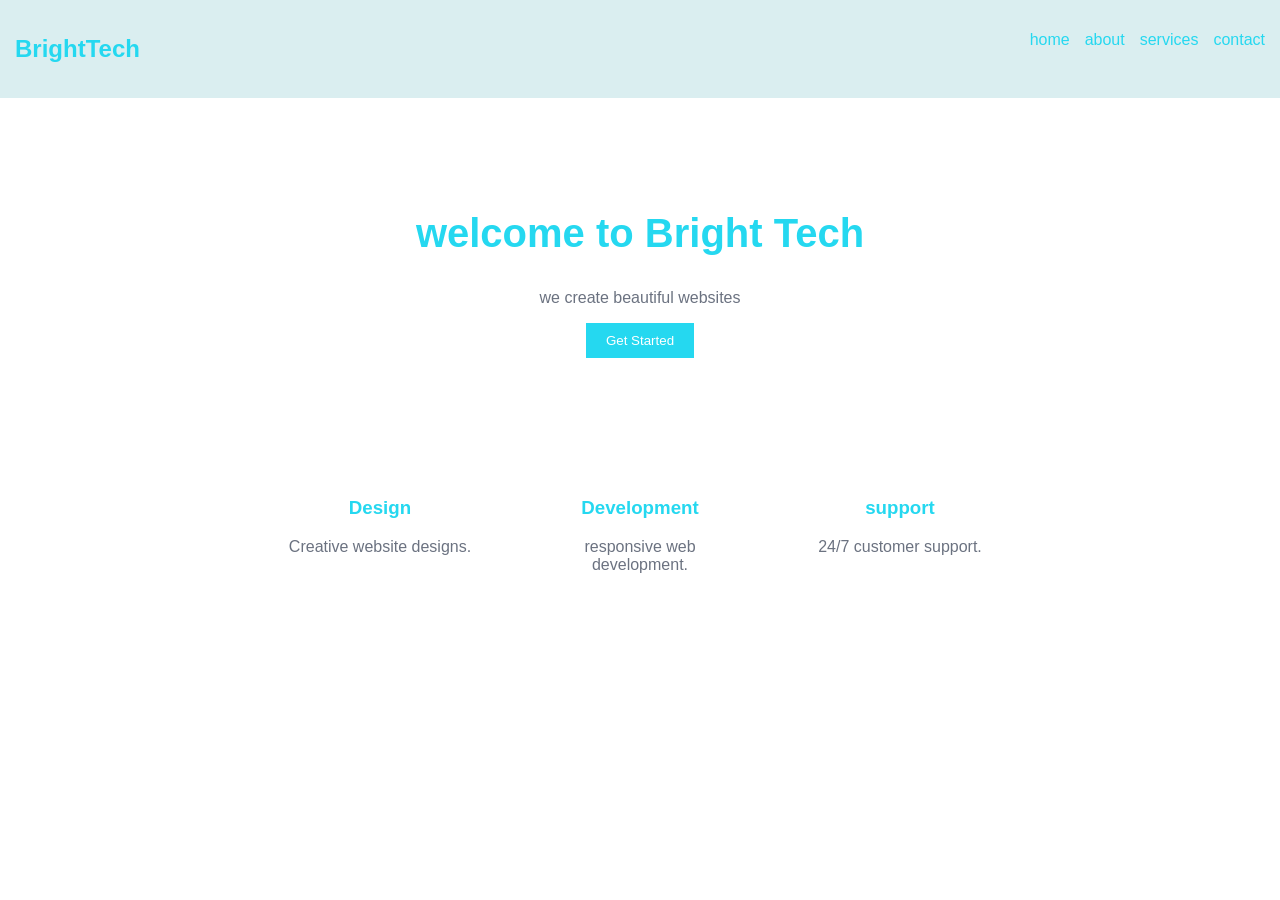
==== index.html @ 2291e0af "it is part b of assignment 1" ====
<!DOCTYPE html>
<html lang="en">
<head>
    <meta charset="UTF-8">
    <meta name="viewport" content="width=device-width, initial-scale=1.0">
    <title>BrightTech</title>
    <link rel="stylesheet" href="style.css">
    <link rel="about" href="">
</head>
<body>
    
<nav class="nav">
<h2>BrightTech</h2>
<ul>
<li>home</li>
<li>about</li>
<li>services</li>
<li>contact</li>
</ul>
</nav>
<section class="hero">
<h1>welcome to Bright Tech</h1>
<p>we create beautiful websites</p>
<button>Get Started</button>
</section>
<section class="boxes">
    <div class="box">
        <h3>Design</h3>
        <p>Creative website designs.</p>
    </div>
    <div class="box">
        <h3>Development</h3>
        <p>responsive web development.</p>
    </div>
    <div class="box">
<h3>support</h3>
<p>24/7 customer support.</p>
    </div>
</section>
</body>
</html>
---- style.css ----
body{
    margin: 0;
    font-family: Arial;
    background: #ffffff;
}

nav{
    background: #daeef0;
    display: flex;
    justify-content: space-between;
    padding: 15px;
}

.nav h2{
    color: #25d8f0;
}

.nav li{
    color: #25d8f0;
}

ul{
    display: flex;
    list-style: none;
    color: #6b7280;
}

li{
    margin-left: 15px;
}

.hero h1{
    font-size: 40px;
    color: #25d8f0;
}
.hero p{
    color: #6b7280;
}

.hero{
    text-align: center;
    padding: 80px 20px;
}

button{
    color: #ffffff;
    background: #25d8f0;
    border: none;
    padding: 10px 20px;
}

.boxes{
    display: flex;
    justify-content: center;
    gap: 20px;
    padding: 20px;
    background: #ffffff;
    box-shadow: #6b7280;
}

.box{
    background: white;
    padding: 20px;
    width: 200px;
    text-align: center;
}
.box h3{
    color: #25d8f0;
}
.box p{
    color: #6b7280;
}
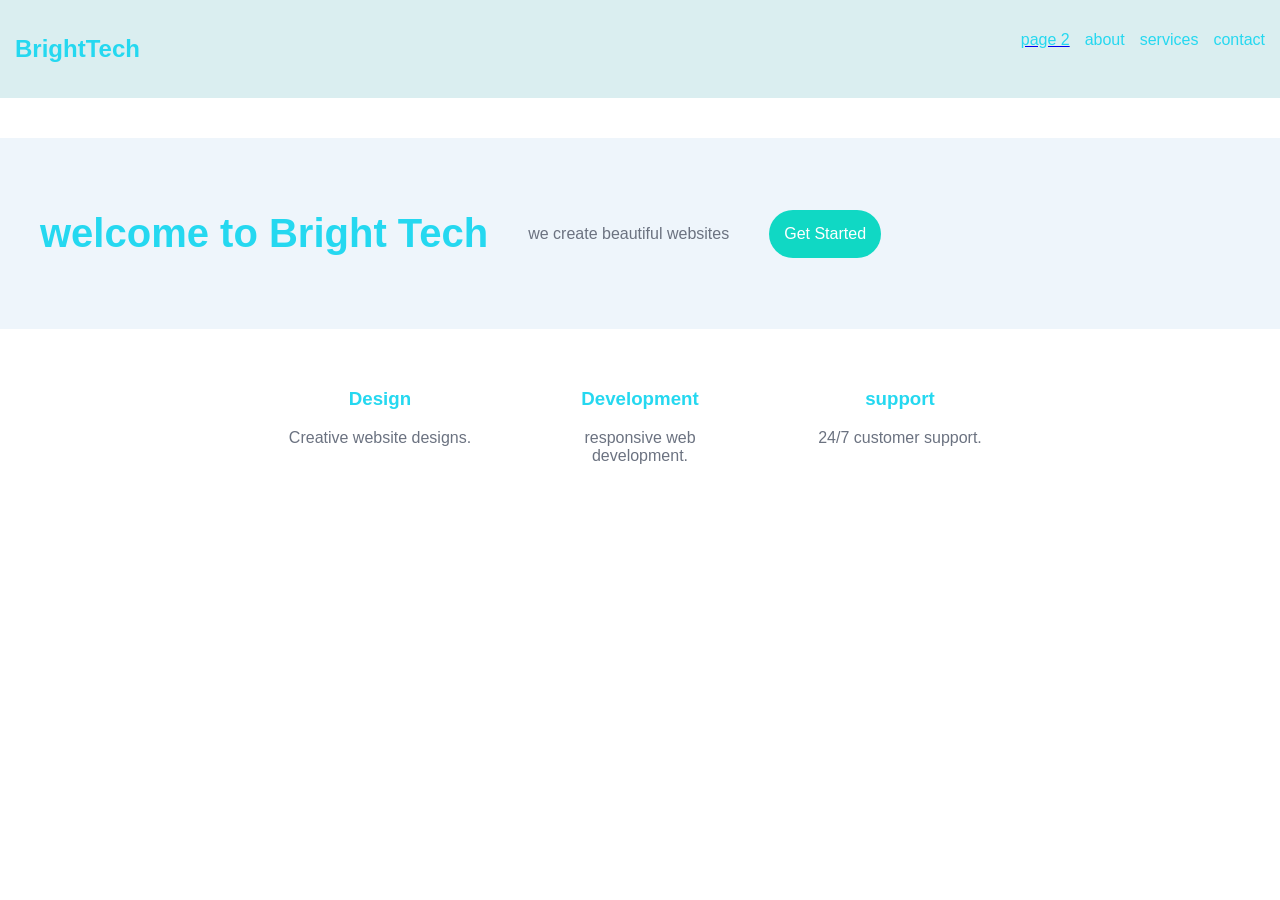
==== commit 9e0e57e0: "complete" ====
--- a/index.html
+++ b/index.html
@@ -5,14 +5,13 @@
     <meta name="viewport" content="width=device-width, initial-scale=1.0">
     <title>BrightTech</title>
     <link rel="stylesheet" href="style.css">
-    <link rel="about" href="">
 </head>
 <body>
     
 <nav class="nav">
 <h2>BrightTech</h2>
 <ul>
-<li>home</li>
+<a href="about.html"><li>page 2</li></a>
 <li>about</li>
 <li>services</li>
 <li>contact</li>
--- a/style.css
+++ b/style.css
@@ -69,4 +69,78 @@
 }
 .box p{
     color: #6b7280;
+}
+
+.container{
+    width: 90%;
+    max-width: 1200px;
+    margin: auto;
+}
+.hero{
+    background: #eef5fb;
+    padding: 40px;
+    display: flex;
+    align-items: center;
+    gap: 40px;
+    margin-top: 40px;
+}
+.hro img{
+    width: 300px;
+    height: 220px;
+    object-fit: 42px;
+}
+.content{
+    display: flex;
+justify-content: space-between;
+gap: 50px;
+margin-top: 60px;
+}
+.left{
+    flex: 1;
+}
+.left h2{
+    color: 0b2c5f;
+    margin-bottom: 20px;
+}
+.left p{
+    margin-bottom:20px;
+    line-height:1.8;
+}
+
+.left ul li{
+    margin-bottom:15px;
+}
+
+.right{
+    flex:1;
+}
+
+form{
+    background:#003b8e;
+    padding:35px;
+    border-radius:15px;
+}
+
+form h2{
+    color:white;
+    text-align:center;
+    margin-bottom:30px;
+}
+
+input{
+    width:100%;
+    padding:14px;
+    margin-bottom:15px;
+    border:none;
+    border-radius:5px;
+}
+
+button{
+    padding:15px;
+    border:none;
+    border-radius:30px;
+    background:#10d8c4;
+    color:white;
+    font-size:16px;
+    cursor:pointer;
 }
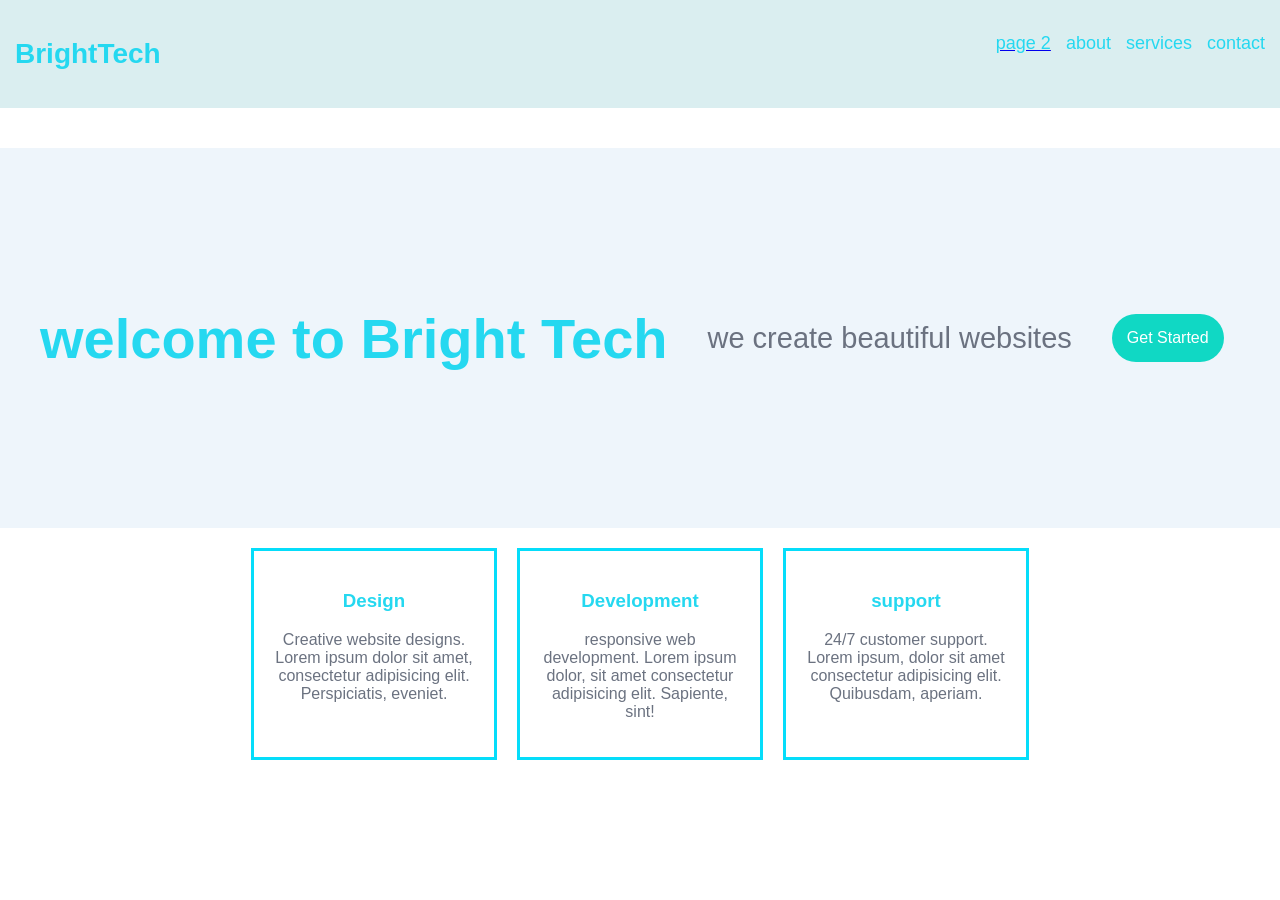
==== commit 91e3313c: "it is my assignment-1b" ====
--- a/index.html
+++ b/index.html
@@ -25,15 +25,18 @@
 <section class="boxes">
     <div class="box">
         <h3>Design</h3>
-        <p>Creative website designs.</p>
+        <p>Creative website designs. Lorem ipsum dolor sit amet,
+             consectetur adipisicing elit. Perspiciatis, eveniet. </p>
     </div>
     <div class="box">
         <h3>Development</h3>
-        <p>responsive web development.</p>
+        <p>responsive web development. Lorem ipsum dolor,
+             sit amet consectetur adipisicing elit. Sapiente, sint!</p>
     </div>
     <div class="box">
 <h3>support</h3>
-<p>24/7 customer support.</p>
+<p>24/7 customer support. Lorem ipsum,
+ dolor sit amet consectetur adipisicing elit. Quibusdam, aperiam.</p>
     </div>
 </section>
 </body>
--- a/style.css
+++ b/style.css
@@ -13,6 +13,7 @@
 
 .nav h2{
     color: #25d8f0;
+    font-size: 28px;
 }
 
 .nav li{
@@ -23,6 +24,7 @@
     display: flex;
     list-style: none;
     color: #6b7280;
+    font-size: 18px;
 }
 
 li{
@@ -30,16 +32,18 @@
 }
 
 .hero h1{
-    font-size: 40px;
+    font-size: 56px;
     color: #25d8f0;
 }
 .hero p{
     color: #6b7280;
+    font-size: 29px;
 }
 
 .hero{
     text-align: center;
     padding: 80px 20px;
+        height: 300px;
 }
 
 button{
@@ -47,6 +51,7 @@
     background: #25d8f0;
     border: none;
     padding: 10px 20px;
+    font-size: 26px;
 }
 
 .boxes{
@@ -63,6 +68,7 @@
     padding: 20px;
     width: 200px;
     text-align: center;
+    border: 3px solid #05ddfa;
 }
 .box h3{
     color: #25d8f0;
@@ -143,4 +149,172 @@
     color:white;
     font-size:16px;
     cursor:pointer;
+}
+
+
+
+@media (max-width: 1200px) {
+
+  .container{
+    width:95%;
+  }
+
+  .hero{
+    gap:20px;
+  }
+
+  .boxes{
+    gap:15px;
+  }
+
+  .box{
+    width:250px;
+  }
+
+}
+
+
+
+@media (max-width: 992px) {
+
+  nav{
+    flex-direction:column;
+    align-items:center;
+  }
+
+  nav ul{
+    justify-content:center;
+    flex-wrap:wrap;
+    padding:0;
+  }
+
+  .hero{
+    flex-direction:column;
+    text-align:center;
+    height:auto;
+  }
+
+  .hero img{
+    width:300px;
+    max-width:100%;
+  }
+
+  .boxes{
+    flex-wrap:wrap;
+  }
+
+  .content{
+    flex-direction:column;
+  }
+
+}
+
+
+
+@media (max-width: 768px) {
+
+  .hero h1{
+    font-size:36px;
+  }
+
+  .hero p{
+    font-size:20px;
+  }
+
+  .boxes{
+    flex-direction:column;
+    align-items:center;
+  }
+
+  .box{
+    width:90%;
+  }
+
+  button{
+    width:100%;
+  }
+
+}
+
+
+
+@media (max-width: 576px) {
+
+  nav h2{
+    font-size:22px;
+  }
+
+  nav ul{
+    flex-direction:column;
+    align-items:center;
+  }
+
+  nav ul li{
+    margin:8px 0;
+  }
+
+  .hero{
+    padding:20px;
+  }
+
+  .hero h1{
+    font-size:28px;
+  }
+
+  .hero p{
+    font-size:16px;
+  }
+
+  .hero img{
+    width:100%;
+    height:auto;
+  }
+
+  .content{
+    gap:20px;
+  }
+
+  form{
+    padding:20px;
+  }
+
+  input,
+  button{
+    width:100%;
+    box-sizing:border-box;
+  }
+
+}
+
+
+
+@media (max-width:250px){
+
+  nav h2{
+    font-size:16px;
+  }
+
+  .hero h1{
+    font-size:18px;
+  }
+
+  .hero p{
+    font-size:12px;
+  }
+
+  .box{
+    width:100%;
+    padding:10px;
+  }
+
+  form{
+    padding:10px;
+  }
+
+  input,
+  button{
+    font-size:12px;
+    padding:8px;
+  }
+
 }
